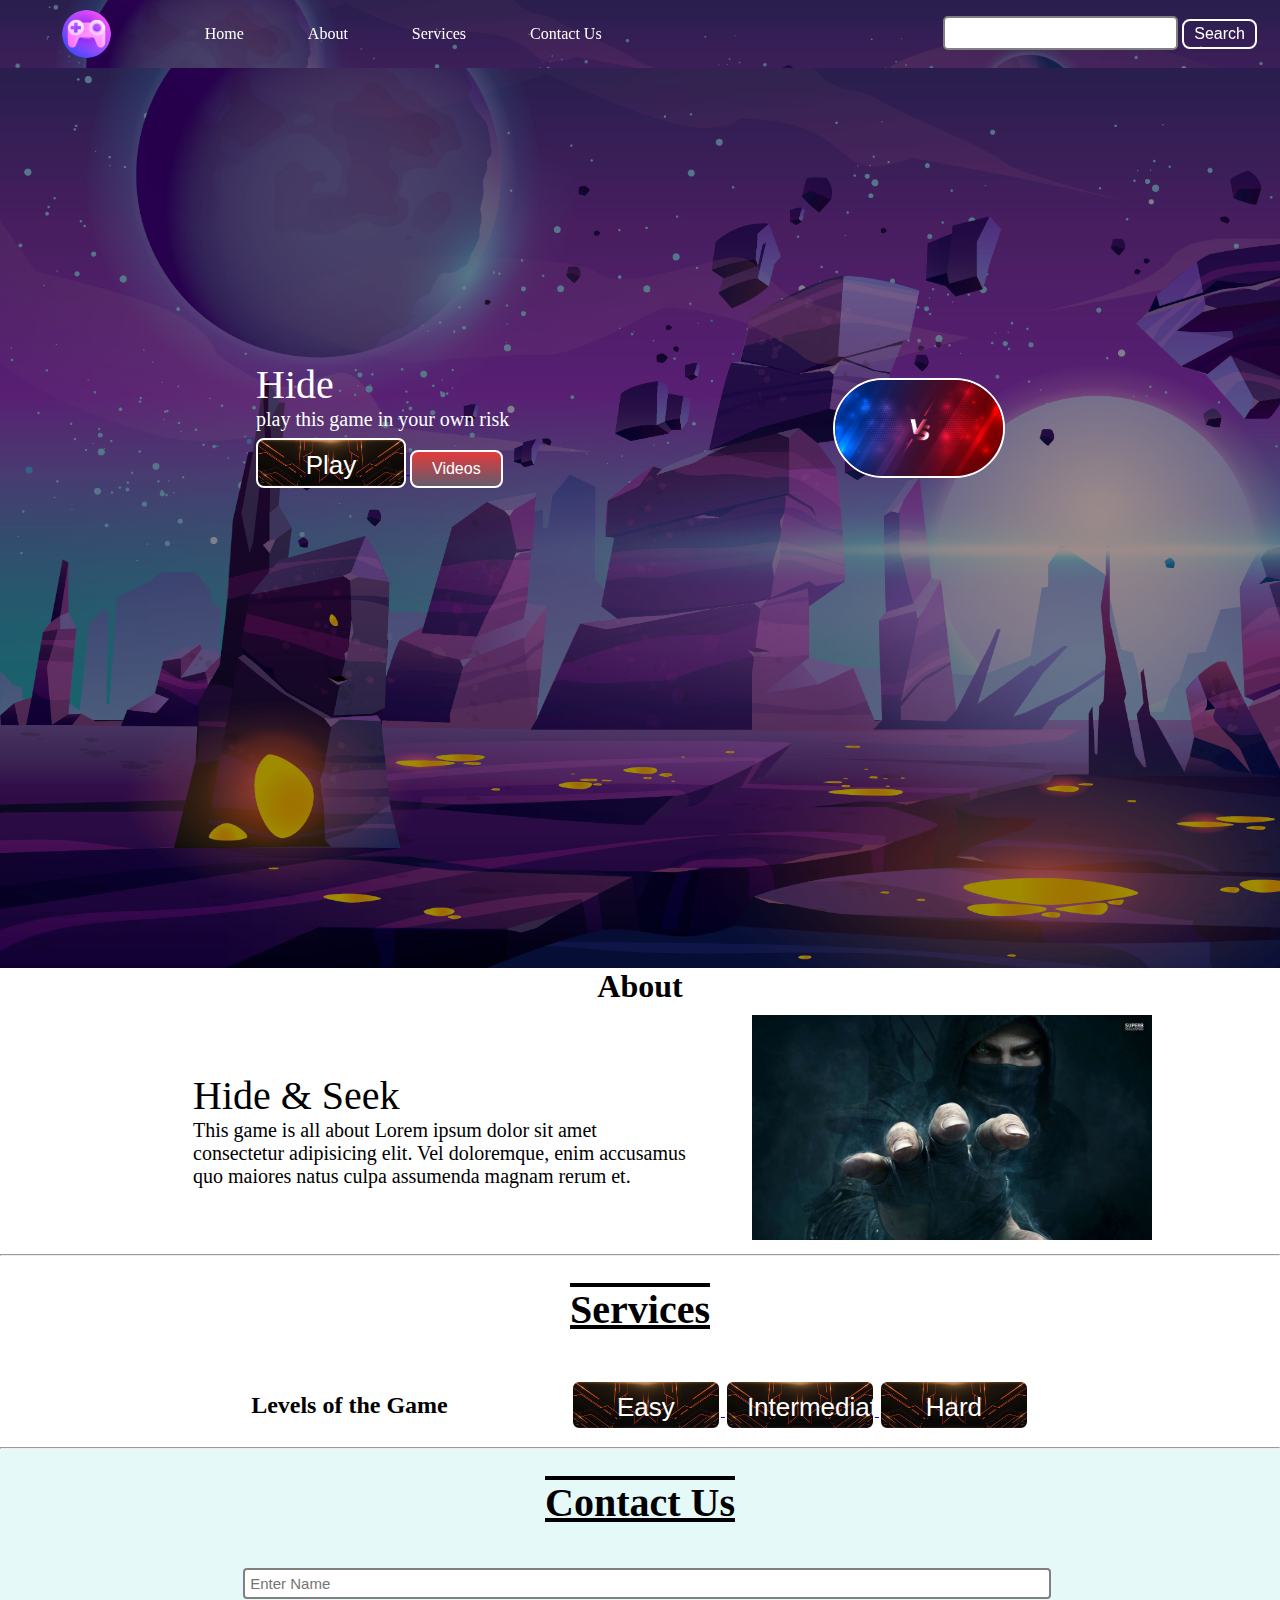
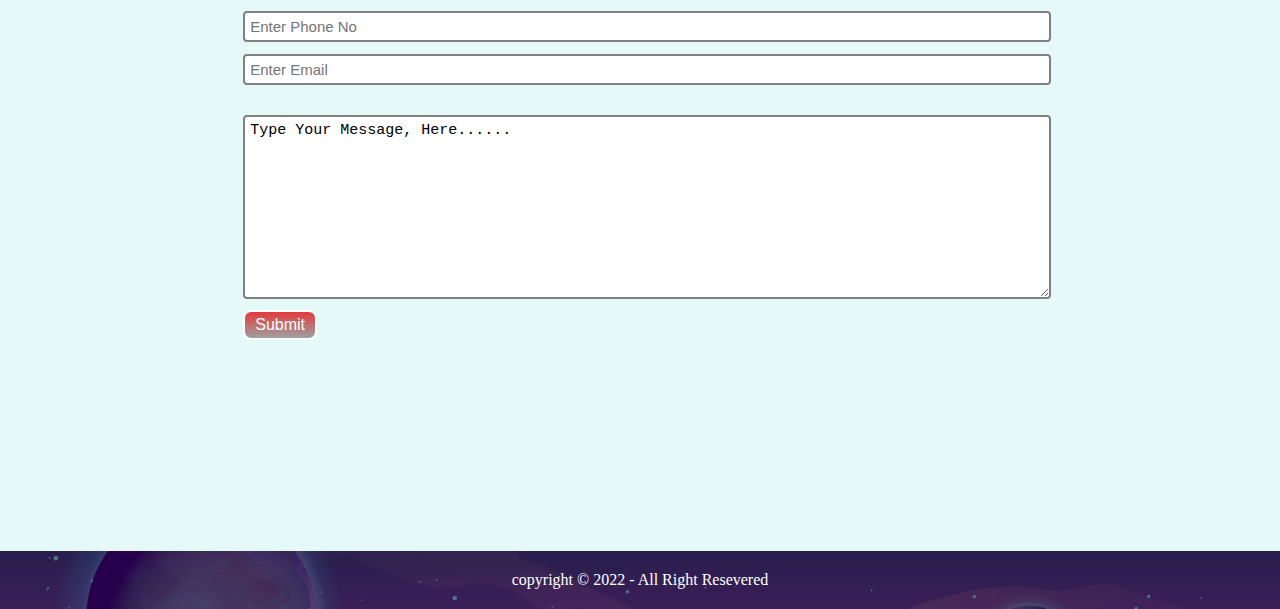
==== index.html @ f423cc78 "Game" ====
<!DOCTYPE html>
<html lang="en">

<head>
  <meta charset="UTF-8" />
  <meta http-equiv="X-UA-Compatible" content="IE=edge" />
  <meta name="viewport" content="width=device-width, initial-scale=1.0" />


  <link rel="apple-touch-icon" sizes="180x180" href="/favicon/apple-touch-icon.png">
  <link rel="icon" type="image/png" sizes="32x32" href="favicon/favicon-32x32.png">
  <link rel="icon" type="image/png" sizes="16x16" href="favicon/favicon-16x16.png">
  <link rel="manifest" href="favicon/site.webmanifest">
  <link rel="mask-icon" href="favicon/safari-pinned-tab.svg" color="#5bbad5">
  <meta name="msapplication-TileColor" content="#da532c">
  <meta name="theme-color" content="#ffffff">


  <link rel="stylesheet" href="mainstyle.css" />

  <title>Multiverse Gaming</title>

</head>

<body>
  <nav class="navbar background h-nav-resp">
    <ul class="nav-list another v-class-resp">
      <div class="logo">
        <img src="img/logo3.png" alt="LOGO" />
      </div>
      <li><a href="#home">Home</a></li>
      <li><a href="#about">About</a></li>
      <li><a href="#services">Services</a></li>
      <li><a href="#contactus">Contact Us</a></li>
    </ul>
    <div class="rightnav v-class-resp">
      <input type="text" name="search" id="search" />
      <button class="btn btn-sm">Search</button>
    </div>

    <div class="burger">
      <div class="line"></div>
      <div class="line"></div>
      <div class="line"></div>
    </div>
  </nav>

  <section class="background firstsection">
    <div class="box-main">
      <div class="firsthalf">
        <p class="text-big" id="typing"></p>
        <p class="text-small">
          play this game in your own risk
        </p>
        <div class="buttons">
          <a href="#service"> <button class=" btn-play">Play</button> </a>
          <button class="btn">Videos</button>
        </div>
      </div>
      <div class="secondhalf">
        <img src="img/6972706_23766.jpg" alt="" />
      </div>
    </div>
  </section>
  <h1>About</h1>
  <section class="section">
    <div class="para">
      <p class="sectionTag text-big">Hide & Seek</p>
      <p class="sectionSubTag text-small">
        This game is all about 
        Lorem ipsum dolor sit amet consectetur adipisicing elit. Vel doloremque, enim accusamus quo maiores natus culpa assumenda magnam rerum et.
      </p>
    </div>
    <div class="thumbnail">
      <img src="img/1 (2).jpg" alt="" />
    </div>
  </section>
  <hr />
  <h1 class="text-center">Services</h1>
 
  <Section class="section " id="service">
     <h2>Levels of the Game</h2>

    <div class="buttons">
      <a href="easy.html"> <button class=" btn-play">Easy</button> </a>
      <a href="intermediate.html"> <button class=" btn-play">Intermediate</button> </a>
      <a href="hard.html"> <button class=" btn-play">Hard</button> </a>
    </div>
  </Section>
  <hr />


  <section class="contact" id="contactus">
    <h1 class="text-center">Contact Us</h1>


   
    <div class="form">
      <input class="form-input" type="text" name="name" id="name" placeholder="Enter Name" />
      <input class="form-input" type="text" name="name" id="name" placeholder="Enter Phone No" />

      <input class="form-input" type="text" name="name" id="name" placeholder="Enter Email" />
      <br />
      <br />
      <textarea class="form-input" name="text" id="text" cols="46" rows="10">
Type Your Message, Here......</textarea>
      <br />
      <button class="btn btn-sm btn-dark">Submit</button>
    </div>
  </section>

  <footer class="background">
    <p class="text-footer">copyright &copy; 2022 - All Right Resevered</p>
  </footer>

  <script src="javascript.js"></script>
</body>

</html>
---- mainstyle.css ----
@import url('https://fonts.googleapis.com/css2?family=Silkscreen&display=swap');

*{
    margin: 0;
    padding: 0;
}

h1{
    display: flex;
    justify-content: center;
    text-align: center;
    /* margin: auto; */
}
.navbar{
    display: flex;
    align-items: center;
    justify-content: center;
    position:sticky;
    top: 0;
    cursor: pointer;
    height: auto;
}
.logo{
    width: 20%;
    display: flex;
    justify-content: center;
    align-items: center;
}
.logo img{
    width: 28%;
    /* border: 2px solid white; */
    border-radius: 50%;
    /* box-shadow: 5px 10px #888888; */
}
.nav-list{
 width: 70%;
 
 display: flex;
 align-items: center;
 /* justify-content:space-between; */
}
.nav-list li{
list-style-type:none;
padding: 23px 30px;
margin: 2px;
}
.nav-list li:hover{
    /* background-image: linear-gradient(to bottom, #eb2539 , #736d6da1);
     */
     transition: all 0.3s ease;
    /* background-image: url(/img/btn.jpg);
     */
     
     background-image: linear-gradient(to left, #b29f9f , #736d6da1);
    background-size: cover;
    border-radius: 20px;
    transition: all 0.9s ease 0s;
}

.nav-list li a{
text-decoration: none;
color: white;
}
.nav-list li a:hover{
    text-decoration: none;
    color: rgb(255, 255, 255);
    
    }

.rightnav{
    
    width: 30%;
    text-align: right;
    padding: 0 23px;
}
#search{
    padding: 5px;
    font-size: 17px;
    border: 2px solid gray;
    border-radius: 5px;
}
.background {
    background: rgb(74 34 34 / 53%) url(img/bg1.jpg);
    background-size: cover;
    background-blend-mode: darken;
}
.firstsection{
    height: 100vh;
   

}
.box-main{
    display: flex;
    justify-content: center;
    align-items: center;
    color: white;
    font-family:'Times New Roman', Times, serif;
    max-width: 60%;
    margin: auto;
    height: 80%;
}
.firsthalf{
    width: 80%;
    display: flex;
    flex-direction: column;
    justify-content: center;

}
.secondhalf{
width: 30%;
}

.secondhalf img{
    width: 80%;
    /* padding: 4px 0; */
    border: 2px solid rgb(255, 255, 255);
    border-radius: 257px;
    display: block;
    margin: auto;
}

.text-big{
font-size: 40px;
/* text-align: justify; */
}
.text-small{
font-size: 20px;
}
.btn{
    padding: 8px 20px;
    margin: 7px 0;
    border:2px solid white;
    border-radius: 8px;
    font-size: 16px;
    background: none;
    color: white;
    cursor: pointer;
    background-image: linear-gradient(to bottom, #e33b3b , #736d6da1);
}
.btn-play{
    padding: 10px 20px;
    margin: 7px 0;
    width: 150px;
    height: 50px;
    border:2px solid white;
    border-radius: 8px;
    font-size: 26px;
    background: none;
    color:white;
    cursor: pointer;
    transition: all 0.3s ease;
    background-image: url(img/btn.jpg);
    background-size: cover;
}
.btn-play:hover {
    border: 2px solid #e33b3b;
    color: #e33b3b;
    background: transparent;}
.btn-sm{
    padding: 4px 10px;
    vertical-align: middle;
    /* background-color: none; */
    background-image: none;
}
.btn-dark{
    background-image: linear-gradient(to bottom, #e33b3b , #736d6da1);
    color: white;
}

.section{
    
    display: flex;
    align-items: center;
    justify-content:space-evenly;
    max-width: 80%;
    margin: auto;
    padding: 10px;
}
.para{
    padding: 0 65px;
    /* font-family: 'Silkscreen', cursive; */

}
.thumbnail img{
 width: 400px;
}
.sec-left{
   
    flex-direction: row-reverse;
   
}
.contact{
    background-color: rgba(45, 204, 204, 0.118);

    height: 78vh;
}
.text-center{
    text-align: center;
    padding: 30px;
    font-size: 40px;
    text-decoration: underline overline;
}

.form{
    max-width: 62%;
    margin: auto;

}
.form-input{
    width: 100%;
    padding: 5px;
    font-size: 15px;
    border: 2px solid gray;
    border-radius: 4px;
    margin-top: 12px;
}
.text-footer{
    text-align: center;
    padding: 20px 0;
    display: flex;
    justify-content: center;
    align-items: center;
    color: white;
}



.burger{
position: absolute;
cursor: pointer;
right: 5%;
top: 15px;
display: none;
}

.line{
    width: 33px;
    background-color: white;
    height: 4px;
    margin: 4px 4px;
}


/* media-query */

@media only screen and (max-width: 1140px){

    .nav-list{
        flex-direction: column;
    }

    .navbar{
        flex-direction: column;
        height: 447px;
        transition: all 0.8s ease-out;
    }

    .rightnav{
        text-align: center;
    }
    #search{
        width: 100%;
    }
    .burger{
        display: block;
    }
    .h-nav-resp{
        height: 70px;
    }
    .v-class-resp{
        opacity: 0;
    }

    .box-main{
        flex-direction: column-reverse;
        max-width: 100%;
    }
    .section{
        flex-direction: column-reverse;
    }
    .text-big{
        text-align: center;
    }
    .text-small{
        text-align: center;
    }
    .para{
        padding: 0px;
    }
}
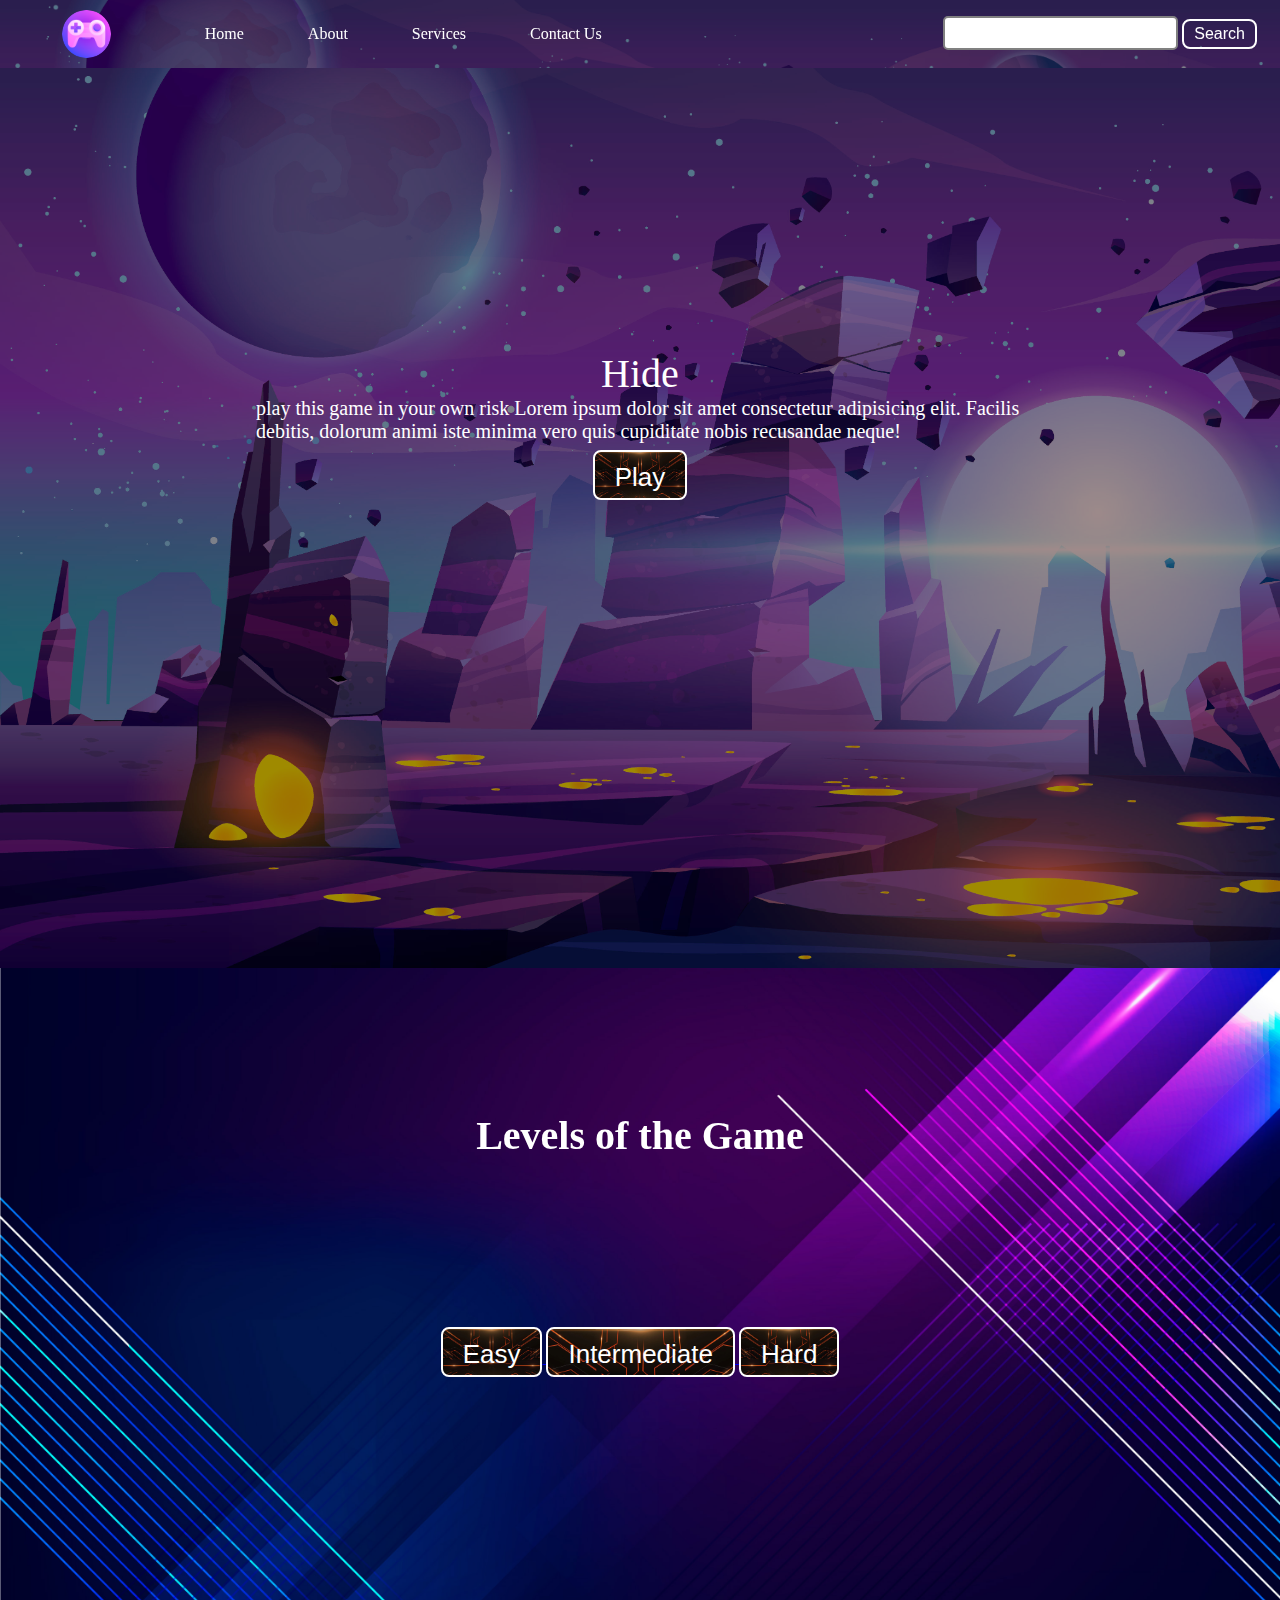
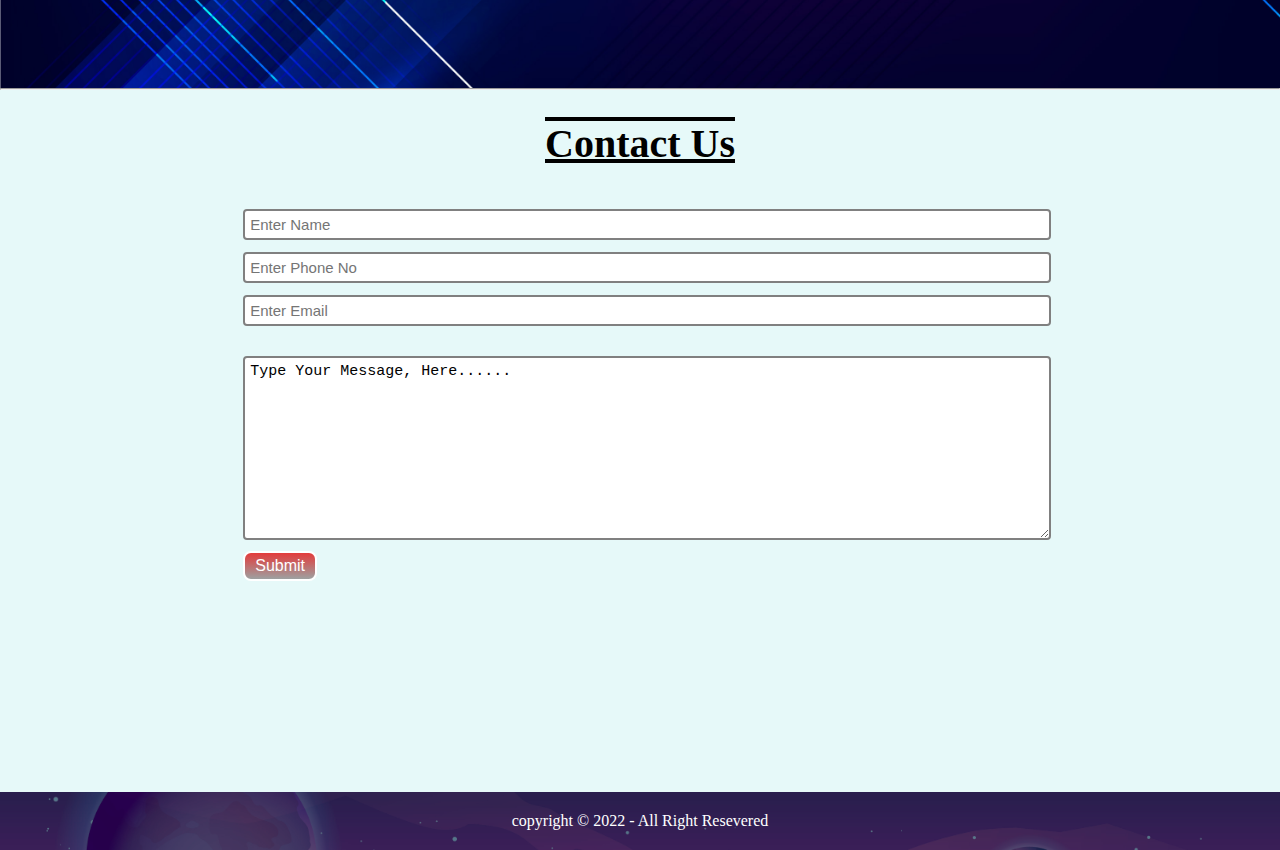
==== commit 0b7167f4: "Game" ====
--- a/index.html
+++ b/index.html
@@ -50,38 +50,24 @@
       <div class="firsthalf">
         <p class="text-big" id="typing"></p>
         <p class="text-small">
-          play this game in your own risk
+          play this game in your own risk Lorem ipsum dolor sit amet consectetur adipisicing elit. Facilis debitis, dolorum animi iste minima vero quis cupiditate nobis recusandae neque!
         </p>
         <div class="buttons">
           <a href="#service"> <button class=" btn-play">Play</button> </a>
-          <button class="btn">Videos</button>
+          <!-- <button class="btn">Videos</button> -->
         </div>
       </div>
-      <div class="secondhalf">
-        <img src="img/6972706_23766.jpg" alt="" />
-      </div>
-    </div>
+      
+    </div> 
   </section>
-  <h1>About</h1>
-  <section class="section">
-    <div class="para">
-      <p class="sectionTag text-big">Hide & Seek</p>
-      <p class="sectionSubTag text-small">
-        This game is all about 
-        Lorem ipsum dolor sit amet consectetur adipisicing elit. Vel doloremque, enim accusamus quo maiores natus culpa assumenda magnam rerum et.
-      </p>
-    </div>
-    <div class="thumbnail">
-      <img src="img/1 (2).jpg" alt="" />
-    </div>
-  </section>
-  <hr />
-  <h1 class="text-center">Services</h1>
+
+  
+  
  
-  <Section class="section " id="service">
+  <Section class="section_service" id="service">
      <h2>Levels of the Game</h2>
 
-    <div class="buttons">
+    <div class="buttons wa">
       <a href="easy.html"> <button class=" btn-play">Easy</button> </a>
       <a href="intermediate.html"> <button class=" btn-play">Intermediate</button> </a>
       <a href="hard.html"> <button class=" btn-play">Hard</button> </a>
@@ -89,11 +75,8 @@
   </Section>
   <hr />
 
-
   <section class="contact" id="contactus">
     <h1 class="text-center">Contact Us</h1>
-
-
    
     <div class="form">
       <input class="form-input" type="text" name="name" id="name" placeholder="Enter Name" />
--- a/mainstyle.css
+++ b/mainstyle.css
@@ -101,14 +101,19 @@
     height: 80%;
 }
 .firsthalf{
-    width: 80%;
+    width: 100%;
+    margin: auto;
     display: flex;
     flex-direction: column;
+    justify-content: center;
     justify-content: center;
 
 }
 .secondhalf{
 width: 30%;
+}
+.buttons{
+    margin: auto;
 }
 
 .secondhalf img{
@@ -122,10 +127,11 @@
 
 .text-big{
 font-size: 40px;
-/* text-align: justify; */
+margin: auto;
 }
 .text-small{
 font-size: 20px;
+margin: auto;
 }
 .btn{
     padding: 8px 20px;
@@ -141,7 +147,7 @@
 .btn-play{
     padding: 10px 20px;
     margin: 7px 0;
-    width: 150px;
+    width: auto;
     height: 50px;
     border:2px solid white;
     border-radius: 8px;
@@ -177,6 +183,25 @@
     margin: auto;
     padding: 10px;
 }
+.section_service{
+    display: flex;
+    flex-direction: column;
+    justify-content: center;
+    align-items: center;
+    height: 80vh;
+    background-image: url("img/bg2.jpg");
+    background-size: cover;
+}
+.section_service h2{
+    color: white;
+    position: relative;
+    top: 20%;
+    font-size: 40px;
+}
+.wa{
+    width: auto;
+    justify-self: space;
+}
 .para{
     padding: 0 65px;
     /* font-family: 'Silkscreen', cursive; */
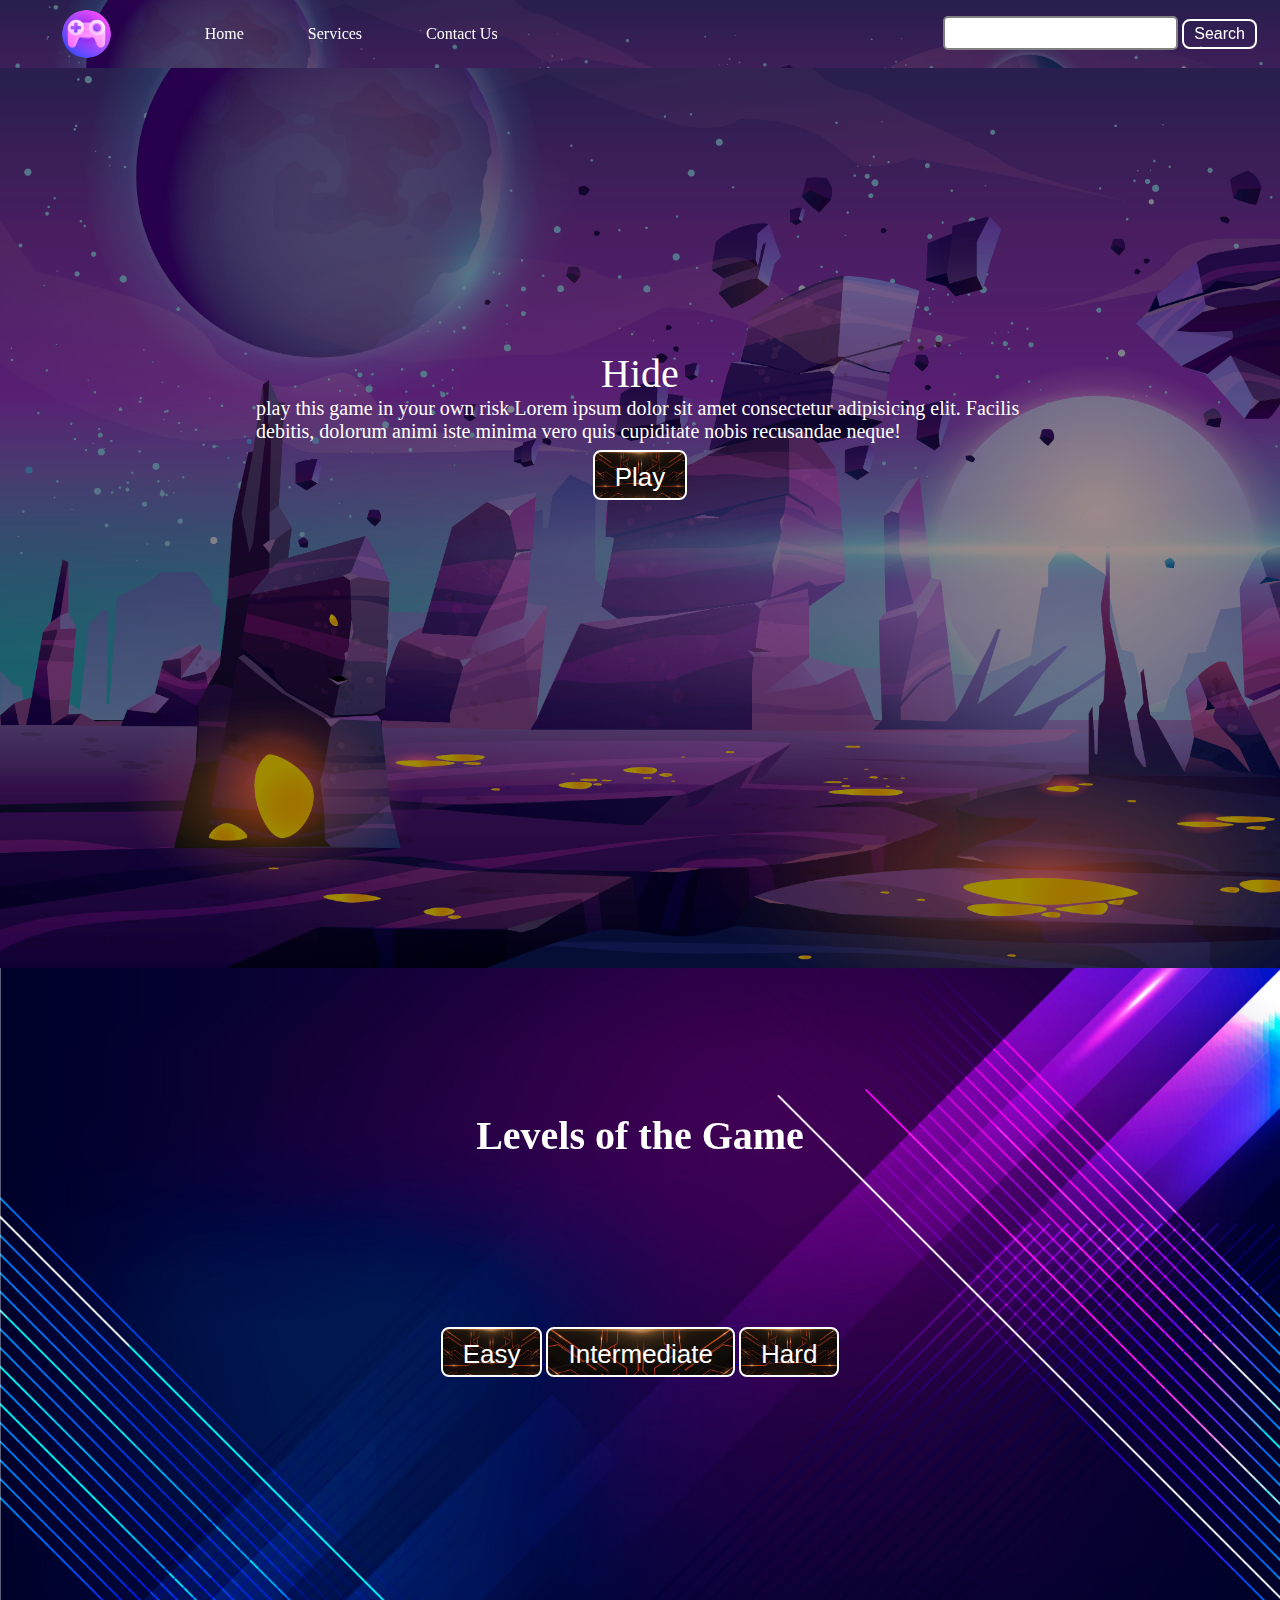
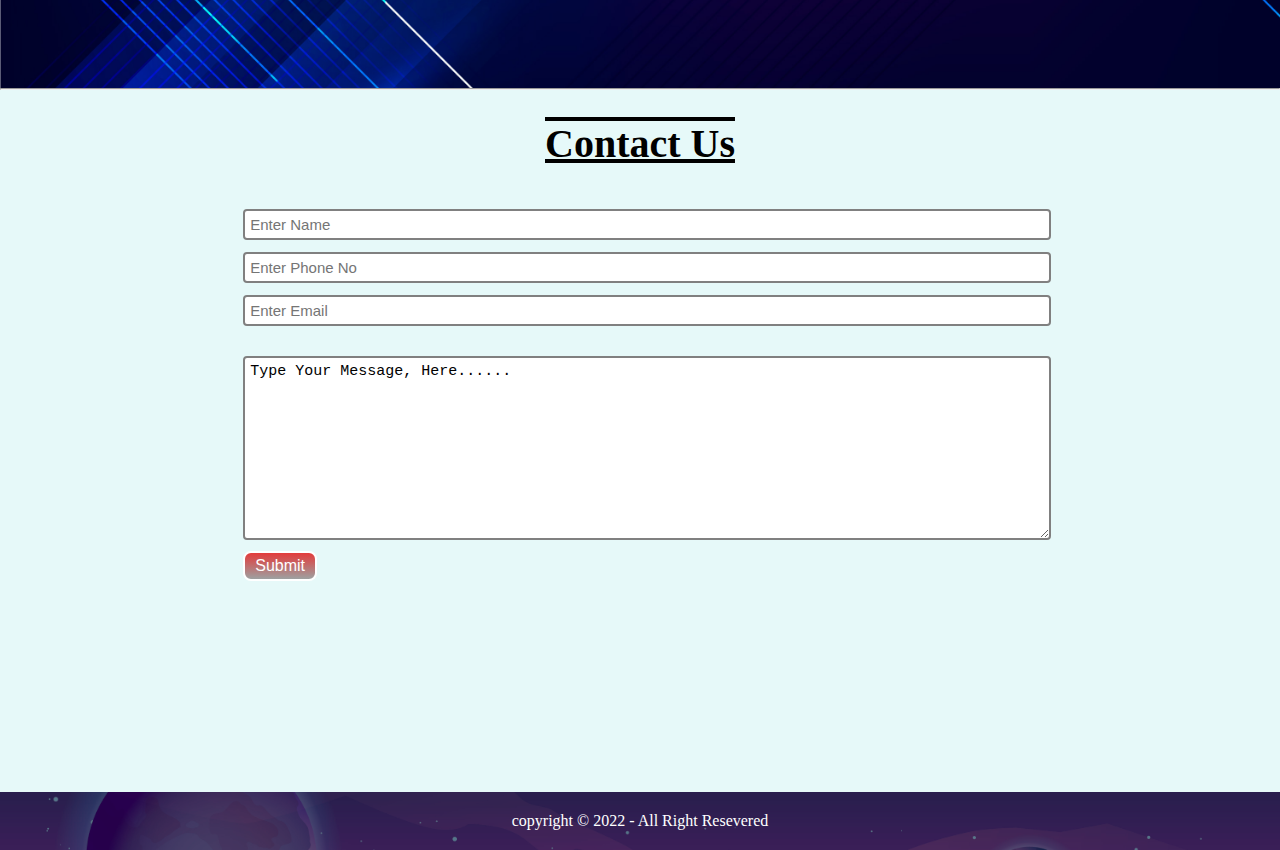
==== commit cf98b783: "Game" ====
--- a/index.html
+++ b/index.html
@@ -18,7 +18,7 @@
 
   <link rel="stylesheet" href="mainstyle.css" />
 
-  <title>Multiverse Gaming</title>
+  <title>Hide & Seek - Game</title>
 
 </head>
 
@@ -29,7 +29,7 @@
         <img src="img/logo3.png" alt="LOGO" />
       </div>
       <li><a href="#home">Home</a></li>
-      <li><a href="#about">About</a></li>
+      <!-- <li><a href="#about">About</a></li> -->
       <li><a href="#services">Services</a></li>
       <li><a href="#contactus">Contact Us</a></li>
     </ul>
@@ -62,8 +62,6 @@
   </section>
 
   
-  
- 
   <Section class="section_service" id="service">
      <h2>Levels of the Game</h2>
 
--- a/mainstyle.css
+++ b/mainstyle.css
@@ -313,9 +313,25 @@
     .para{
         padding: 0px;
     }
-}
-
-
-
-
-
+    .btn-play {
+        padding: 10px 20px;
+        margin: 8px 89px;
+        width: 204px;
+        height: 50px;
+        border: 2px solid white;
+        border-radius: 8px;
+        font-size: 26px;
+        background: none;
+        color: white;
+        cursor: pointer;
+        transition: all 0.3s ease;
+        background-image: url(img/btn.jpg);
+        background-size: cover;
+    }
+    
+}
+
+
+
+
+
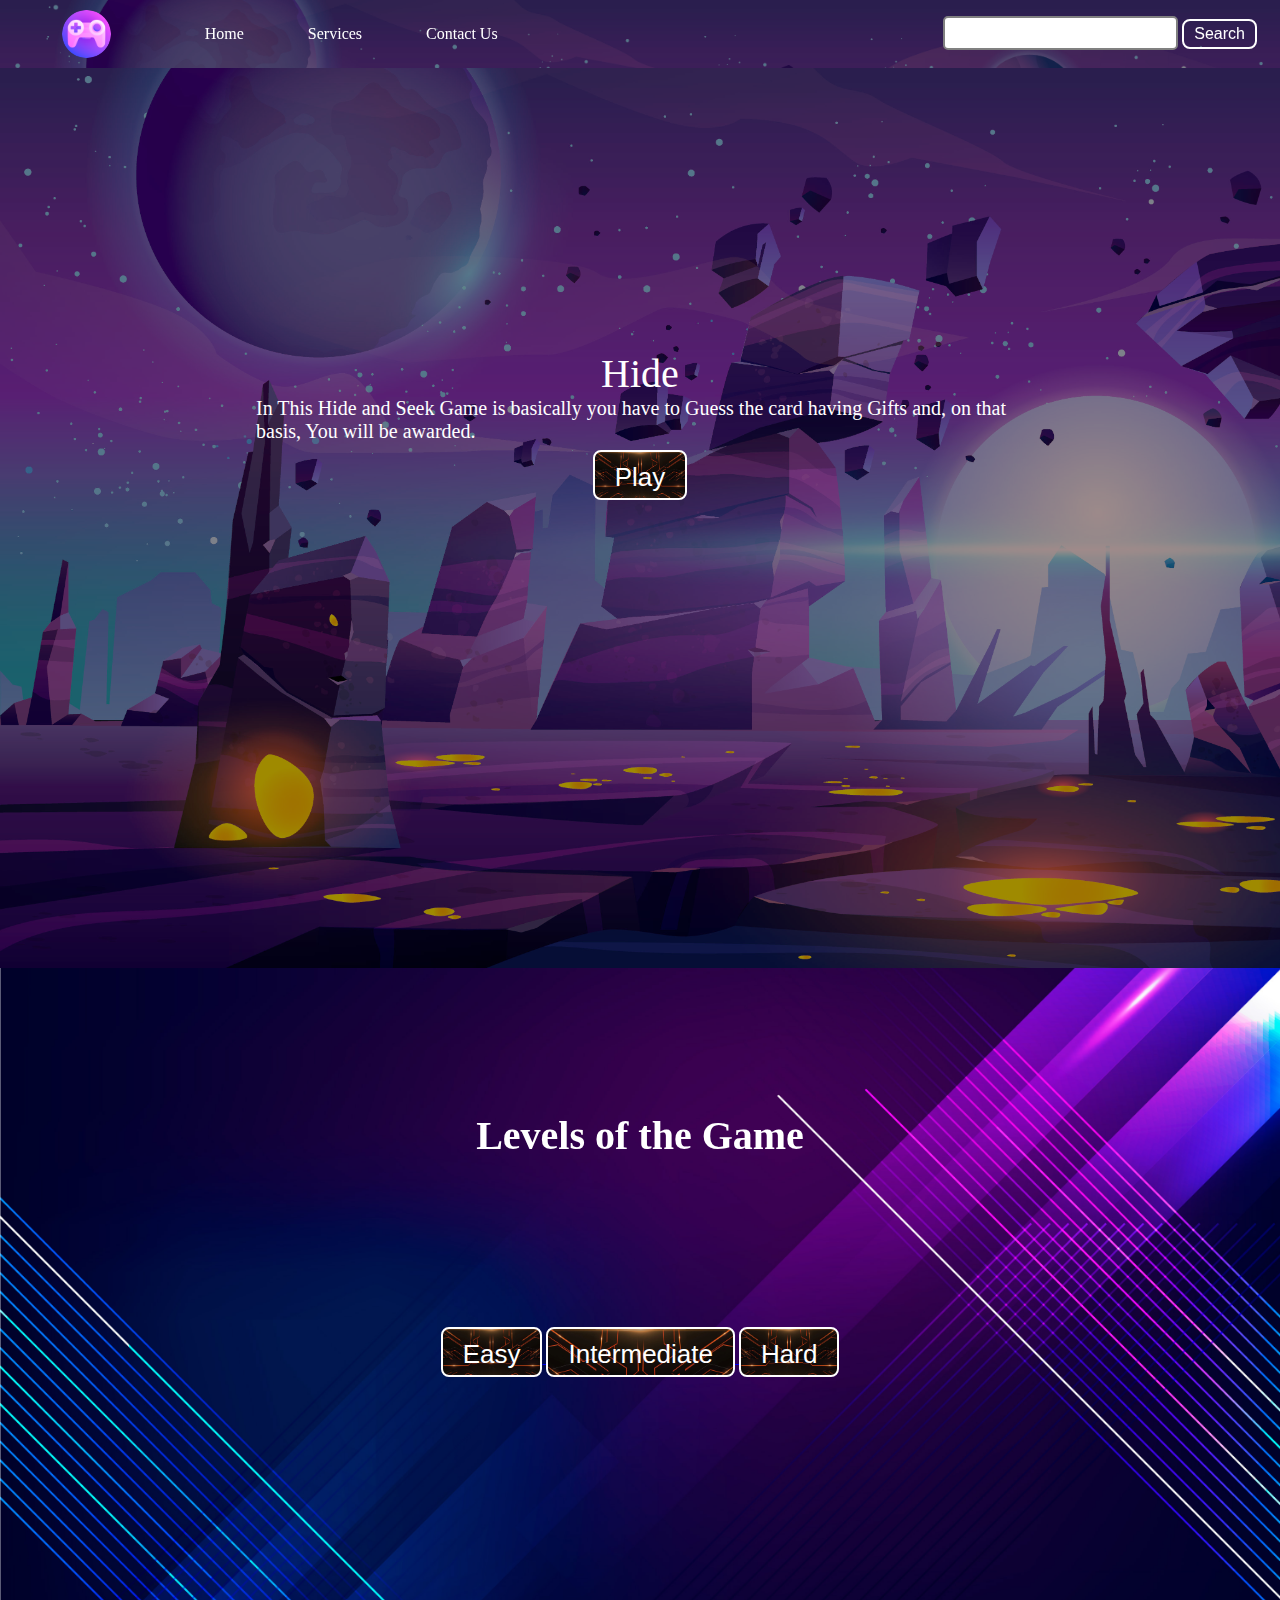
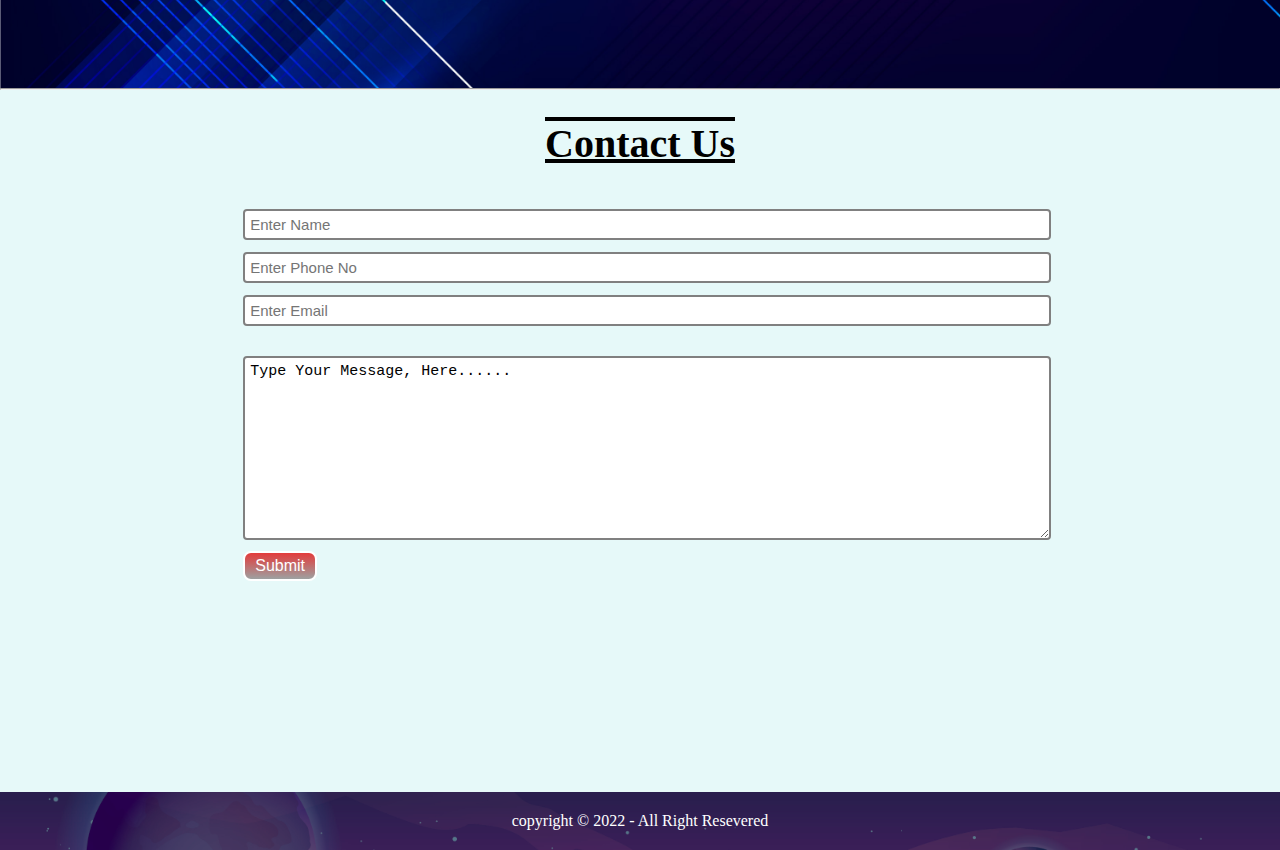
==== commit 11c35adf: "Game" ====
--- a/index.html
+++ b/index.html
@@ -29,7 +29,6 @@
         <img src="img/logo3.png" alt="LOGO" />
       </div>
       <li><a href="#home">Home</a></li>
-      <!-- <li><a href="#about">About</a></li> -->
       <li><a href="#services">Services</a></li>
       <li><a href="#contactus">Contact Us</a></li>
     </ul>
@@ -50,20 +49,22 @@
       <div class="firsthalf">
         <p class="text-big" id="typing"></p>
         <p class="text-small">
-          play this game in your own risk Lorem ipsum dolor sit amet consectetur adipisicing elit. Facilis debitis, dolorum animi iste minima vero quis cupiditate nobis recusandae neque!
+          In This Hide and Seek Game is basically you have to Guess the card
+          having Gifts and, on that basis,
+          You will be awarded.
         </p>
         <div class="buttons">
           <a href="#service"> <button class=" btn-play">Play</button> </a>
           <!-- <button class="btn">Videos</button> -->
         </div>
       </div>
-      
-    </div> 
+
+    </div>
   </section>
 
-  
+
   <Section class="section_service" id="service">
-     <h2>Levels of the Game</h2>
+    <h2>Levels of the Game</h2>
 
     <div class="buttons wa">
       <a href="easy.html"> <button class=" btn-play">Easy</button> </a>
@@ -75,7 +76,7 @@
 
   <section class="contact" id="contactus">
     <h1 class="text-center">Contact Us</h1>
-   
+
     <div class="form">
       <input class="form-input" type="text" name="name" id="name" placeholder="Enter Name" />
       <input class="form-input" type="text" name="name" id="name" placeholder="Enter Phone No" />
